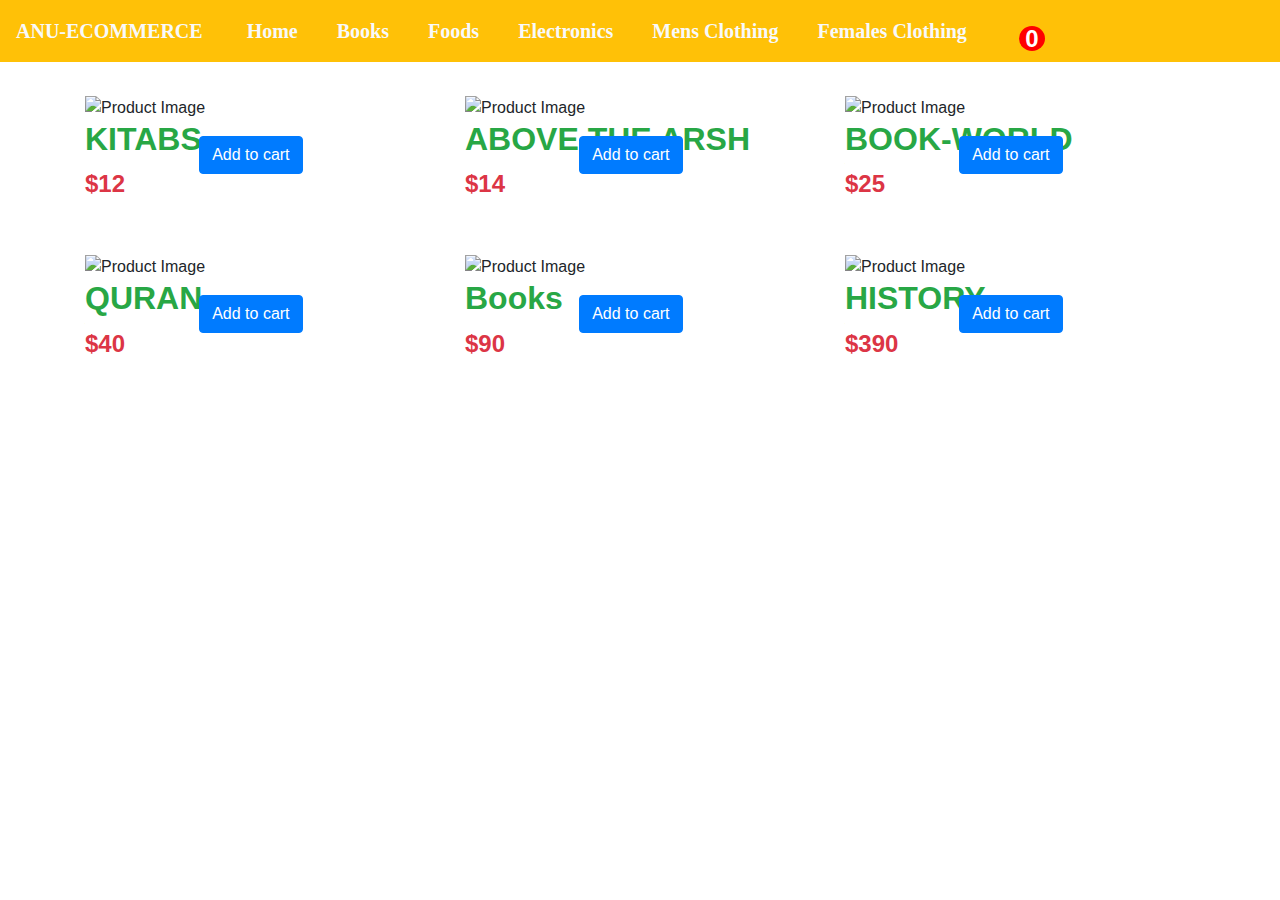
==== books.html @ 6b483357 "initial commit" ====
<!DOCTYPE html>
<html lang="en">
<head>
    <meta charset="UTF-8">
    <meta name="viewport" content="width=device-width, initial-scale=1.0">
    <title>Document</title>
    <link rel="stylesheet" href="https://cdnjs.cloudflare.com/ajax/libs/font-awesome/6.6.0/css/all.min.css" integrity="sha512-Kc323vGBEqzTmouAECnVceyQqyqdsSiqLQISBL29aUW4U/M7pSPA/gEUZQqv1cwx4OnYxTxve5UMg5GT6L4JJg==" crossorigin="anonymous" referrerpolicy="no-referrer" />
    <link rel="stylesheet" href="https://maxcdn.bootstrapcdn.com/bootstrap/4.5.2/css/bootstrap.min.css">
    <link rel="stylesheet" href="cart.css">
    <style >
        body{
            overflow-x: hidden !important;
        }
       
      
        .nav-item {
            white-space: nowrap; /* Prevent line break */
        }
    </style>
    </style>
</head>
<body>
    <nav class="navbar navbar-expand-lg navbar-light bg-warning fixed-top">
        <a class="navbar-brand text-light me-5" href="#">ANU-ECOMMERCE</a>
        <button class="navbar-toggler" type="button" data-toggle="collapse" data-target="#navbarNav" aria-controls="navbarNav" aria-expanded="false" aria-label="Toggle navigation">
            <span class="navbar-toggler-icon"></span>
        </button>
        <div class="collapse navbar-collapse" id="navbarNav">
            <ul class="navbar-nav ">
                <li class="nav-item">
                    <a class="nav-link active text-light   home-link ms-5" aria-current="page" href="cart.html">Home</a>
                </li>
                <li class="nav-item">
                    <a class="nav-link text-light" href="./books.html">Books</a>
                </li>
                <li class="nav-item ">
                    <a class="nav-link text-light me-5" href="./foods.html">Foods</a>
                </li>
                <li class="nav-item ">
                    <a class="nav-link text-light " href="./Electronics.html">Electronics</a>
                </li>
            
                <li class="nav-item ">
                    <a  style="display: flex !important;" class="nav-link text-light ms-4" href="./Mensclothing.html">Mens Clothing</a>
                </li>   
                    <li class="nav-item ">
                        <a class="nav-link text-light " href="Females.html">Females Clothing</a>
                    </li>
                    
                
                    <div class="container">
                        <div class="iconcart text-dark icart">
                          <i id="w" class="fa-solid fa-cart-shopping " ></i>
                          <div class="totalquantity">0</div>
                        </div>
                      </div> 
            
            </ul>
           
        </div>
    </nav>
   
    <br><br>
    <div class="cart">
        <h2>CART</h2>
        
            <!-- <div class="item">
                <img  src="./images/foods/ivan-torres-MQUqbmszGGM-unsplash.jpg"> -->
                <!-- <div class="content">
                    <div class="name">
                        Product Name
                    </div>
                    <div class="price">
                        $50/1 Product
                    </div>
                    <div class="quantity">
                        <button>-</button>
                         <span class="value">3</span>
                        <button>+</button> -->
                        <div id="cart-items"></div>
                    <!-- </div>
                </div>
            </div>
        </div> -->
        <p>Total: $<span id="cart-total">0.00</span></p> 
     <div class="buttons">
        <span class="close">CLOSE</span>
        <span class="checkout">
            <a href="checkout.html">
                CHECKOUT
            </a>
        </span>
     </div>
  
     </div>
    <div class="container">
        <div class="row">
            <div class="col-12  col-md-4 col-lg-4 ">
                <img src="../cartassignment/images/books/b1.avif" class="img-fluid mt-5" alt="Product Image">
                <h2 class="card-title text-success font-weight-bold">KITABS</h2>
                <div class="star-rating mb-2">
                    <span class="fa fa-star checked"></span>
                    <span class="fa fa-star checked"></span>
                    <span class="fa fa-star checked"></span>
                    <span class="fa fa-star checked"></span>
                    <span class="fa fa-star checked"></span>
                </div>
                <div class="price  h4 text-danger font-weight-bold">$12</div>
                <button class="btn btn-primary custom-btn" data-id="1" data-name="KITABS" data-price="12" data-image="../cartassignment/images/books/b1.avif" class="img-fluid" alt="Product Image">Add to cart</button>
            </div>
             <div class="col-12  col-md-4 col-lg-4">
                <img src="../cartassignment/images/books/b6.jpg" class="img-fluid mt-5" alt="Product Image">
                <h2 class="card-title text-success font-weight-bold">ABOVE THE ARSH</h2>
                <div class="star-rating mb-2">
                    <span class="fa fa-star checked"></span>
                    <span class="fa fa-star checked"></span>
                    <span class="fa fa-star checked"></span>
                    <span class="fa fa-star checked"></span>
                    <span class="fa fa-star checked"></span>
                </div>
                <div class="price   h4 text-danger font-weight-bold">$14</div>
                <button class="btn btn-primary custom-btn" data-id="2" data-name="ABOVE THE ARSH" data-price="14" data-image="../cartassignment/images/books/b6.jpg" class="img-fluid" alt="Product Image">Add to cart</button>
            </div>
            <div class="col-12  col-md-4 col-lg-4">
                <img src="../cartassignment/images/books/b4.avif" class="img-fluid mt-5" alt="Product Image">
                <h2 class="card-title text-success font-weight-bold">BOOK-WORLD</h2>
                <div class="star-rating mb-2">
                    <span class="fa fa-star checked"></span>
                    <span class="fa fa-star checked"></span>
                    <span class="fa fa-star checked"></span>
                    <span class="fa fa-star checked"></span>
                    <span class="fa fa-star checked"></span>
                </div>
                <div class="price  h4 text-danger font-weight-bold">$25</div>
                <button class="btn btn-primary custom-btn" data-id="4" data-name="BOOK-WORLD" data-price="25" data-image="../cartassignment/images/books/b4.avif" class="img-fluid" alt="Product Image">Add to cart</button>
            </div> 
            <div class="col-12  col-md-4 col-lg-4">
                <img src="../cartassignment/images/books/b3.avif" class="img-fluid mt-5" alt="Product Image">
                <h2 class="card-title text-success font-weight-bold">QURAN</h2>
                <div class="star-rating mb-2">
                    <span class="fa fa-star checked"></span>
                    <span class="fa fa-star checked"></span>
                    <span class="fa fa-star checked"></span>
                    <span class="fa fa-star checked"></span>
                    <span class="fa fa-star checked"></span>
                </div>
                <div class="price  h4 text-danger font-weight-bold">$40</div>
                <button class="btn btn-primary custom-btn" data-id="3" data-name="QURAN" data-price="40" data-image="../cartassignment/images/books/b3.avif" class="img-fluid" alt="Product Image">Add to cart</button>
            </div> 
          
            <div class="col-12  col-md-4 col-lg-4">
                <img src="../cartassignment/images/books/b5.avif" class="img-fluid mt-5" alt="Product Image">
                <h2 class="card-title text-success font-weight-bold">Books</h2>
                <div class="star-rating mb-2">
                    <span class="fa fa-star checked"></span>
                    <span class="fa fa-star checked"></span>
                    <span class="fa fa-star checked"></span>
                    <span class="fa fa-star checked"></span>
                    <span class="fa fa-star checked"></span>
                </div>
                <div class="price  h4 text-danger font-weight-bold">$90</div>
                <button class="btn btn-primary custom-btn" data-id="5" data-name="Books" data-price="90" data-image="../cartassignment/images/books/b5.avif" class="img-fluid" alt="Product Image">Add to cart</button>
            </div> 
            <div class="col-12  col-md-4 col-lg-4">
                <img src="../cartassignment/images/books/b2.avif" class="img-fluid mt-5" alt="Product Image">
                <h2 class="card-title text-success font-weight-bold">HISTORY</h2>
                <div class="star-rating mb-2">
                    <span class="fa fa-star checked"></span>
                    <span class="fa fa-star checked"></span>
                    <span class="fa fa-star checked"></span>
                    <span class="fa fa-star checked"></span>
                    <span class="fa fa-star checked"></span>
                </div>
                <div class="price  h4 text-danger font-weight-bold">$390</div>
                <button class="btn btn-primary custom-btn" data-id="6" data-name="HISTORY" data-price="390" data-image="../cartassignment/images/books/b2.avif" class="img-fluid" alt="Product Image">Add to cart</button>
            </div> 
    
    
    <script src="https://ajax.googleapis.com/ajax/libs/jquery/3.5.1/jquery.min.js"></script>
    <script src="https://cdnjs.cloudflare.com/ajax/libs/popper.js/1.16.0/umd/popper.min.js"></script>
    <script src="https://maxcdn.bootstrapcdn.com/bootstrap/4.5.2/js/bootstrap.min.js"></script>
    
    <script src="./cart.js"></script>
</body>
</html>
---- cart.css ----
.nav-item {
    margin-left: 20px;
    margin-right: 3px;
    font-size: large;/* Adjust this value as needed */
    font-size: 20px;
    font-family: Georgia, 'Times New Roman', Times, serif;
    font-weight: bold;
   
    /* z-index: 1000; */
}

.navbar-brand{
    font-size: large;/* Adjust this value as needed */
    font-size: 20px;
    font-family: Georgia, 'Times New Roman', Times, serif;
    font-weight: bold;

}
.iconcart {
    position: relative;
    left:   em;
    top: -5px;
    font-size: 2em;
}

.totalquantity{
    position: absolute;
    background-color: red;
    width: 26px;
    height: 25px;
    border-radius: 50%;
    color: white;
    
  z-index: 1300;
    display: flex; /* Use flexbox */
    align-items: center; /* Center vertically */
    justify-content: center; /* Center horizontally */
    top:0;
    right: 0;
    left: 24px;
    font-size: x-large;
    font-weight: bold;
    transform: translateX(2px);
}
.listproduct{
    display: grid;
    grid-template-columns: repeat(3,1fr);
    gap: 20px;
}
.custom-btn{
    position: absolute;
    top: 55%;
    left: 34%;
    display: flex;
    align-items: center;
    justify-content: center;
    /* background-color: #e6572c; */
    color: white;
    /* transform: translateX(40%) translateY(100px);
    opacity: 0; */
}
/* .custom-btn:hover{
    opacity: 1;
    transition: 0.5s ;
    transform: translateY(-20px);
} */
.cart{
    z-index: 1000;
   color: #fff;
   position: fixed;
   top: 0;
   /* right: -100%; */
   /* display: none; */
   width:400px;
   height: 100vh; 
   background-color: #0e0f11;
   display: none;
   gap: 20px;
   right: 0;
   grid-template-rows: 50px 1fr 50px;
   transition: right 1s;
   box-shadow: -2px 0 5px rgba(0, 0, 0, 0.5);
   
}
.cart h2{
    color: aqua;
    padding: 20px;
    margin: 0;
    margin-top: -18px;
}

#cart-items img {
    width: 50px;
    height: 50px;
    position: relative;
    right: -20em;
    top: -6em;
    border-radius: 5px;
}

#cart-items p {
    position: relative;
    right: -20em;
    top: -6em;
    margin: 0;
    font-weight: bold;
}
#cart-items div {
    display: flex;
    align-items: center;
    justify-content: space-between;
    padding: 10px 0;
    /* border-bottom: 1px solid #ddd; */
}

#cart-total {
    font-size: 1.5em;
    color: white;
}
.delete-btn {
    position: relative;
    right: -19em;
    top: -6em;
    background-color: red;
    color: white;
    border: none;
    cursor: pointer;
}
.decrease-btn{
    position: relative;
    right: -19em;
    top: -6em;
    background-color:blue;
    color: white;
    border: none;
    cursor: pointer;
}
 /* @media (max-width:576px){
    .cart{
        width: 230px;
        height: 350px;
    } */
    
/* }
@media (min-width: 576px) {
    .cart {
        width: 80%; /* Adjust width for tablets */
    /* }
} */

/* @media (min-width: 992px) {
    .cart { */
        /* width: 50%; Adjust width for desktops */
    /* }
}  */
  .checkout a{
    background-color: yellow;
    position: fixed;
    width: 130px;
  padding: 10px;
    text-align: center;
     right:  14em;
     top: 33rem; 
    color: white;
    font-weight: bold;
    
   

  }
  .close{
    color: white;
    position: fixed;
    /* top: 17em;
    right: 13rem; */
    right: 2em;
    top: 32.9rem;
    
    text-align: center;
    width: 130px;
    background-color: red;
    padding: 10px;
    
  }
  #cart-items {
    /* background-color: #fff; */
    /* border: 1px solid #ccc; */
    /* padding: 20px; */
    border-radius: 5px;
    margin-top: 15px;
    /* max-width: 500px; */
    display: none;
    position: relative;
    right:  20em;
    top: 5em;
    
}
.star-rating {
    color: #FFD700; /* Gold color for stars */
}

.checked {
    color: #FFD700; /* Gold color for checked stars */
}
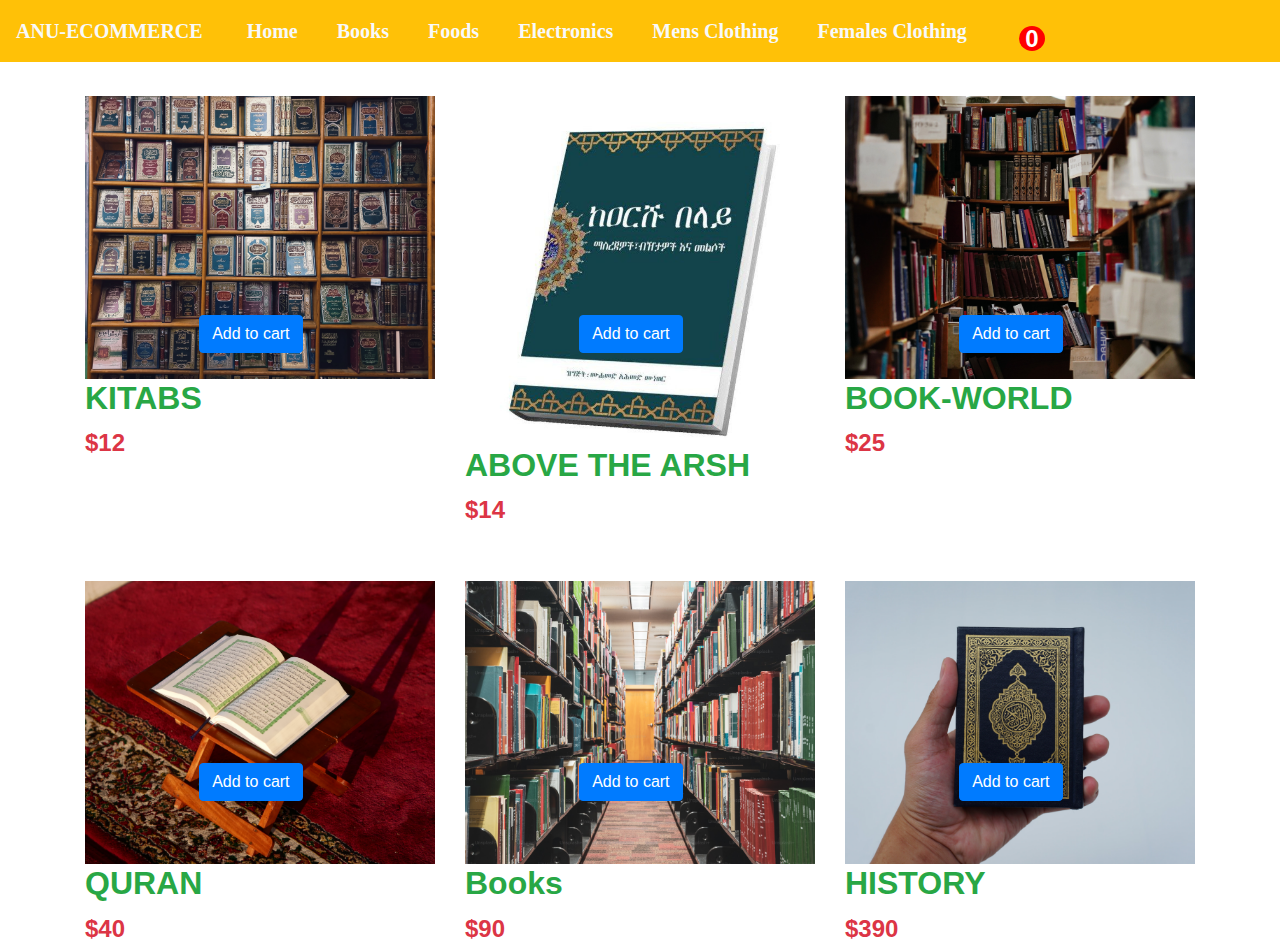
==== commit e6497e2b: "fixed image sizes" ====
--- a/books.html
+++ b/books.html
@@ -28,7 +28,7 @@
         <div class="collapse navbar-collapse" id="navbarNav">
             <ul class="navbar-nav ">
                 <li class="nav-item">
-                    <a class="nav-link active text-light   home-link ms-5" aria-current="page" href="cart.html">Home</a>
+                    <a class="nav-link active text-light   home-link ms-5" aria-current="page" href="index.html">Home</a>
                 </li>
                 <li class="nav-item">
                     <a class="nav-link text-light" href="./books.html">Books</a>
@@ -96,7 +96,7 @@
     <div class="container">
         <div class="row">
             <div class="col-12  col-md-4 col-lg-4 ">
-                <img src="../cartassignment/images/books/b1.avif" class="img-fluid mt-5" alt="Product Image">
+                <img src="images/books/b1.avif" class="img-fluid mt-5" alt="Product Image">
                 <h2 class="card-title text-success font-weight-bold">KITABS</h2>
                 <div class="star-rating mb-2">
                     <span class="fa fa-star checked"></span>
@@ -106,10 +106,10 @@
                     <span class="fa fa-star checked"></span>
                 </div>
                 <div class="price  h4 text-danger font-weight-bold">$12</div>
-                <button class="btn btn-primary custom-btn" data-id="1" data-name="KITABS" data-price="12" data-image="../cartassignment/images/books/b1.avif" class="img-fluid" alt="Product Image">Add to cart</button>
+                <button class="btn btn-primary custom-btn" data-id="1" data-name="KITABS" data-price="12" data-image="images/books/b1.avif" class="img-fluid" alt="Product Image">Add to cart</button>
             </div>
              <div class="col-12  col-md-4 col-lg-4">
-                <img src="../cartassignment/images/books/b6.jpg" class="img-fluid mt-5" alt="Product Image">
+                <img src="images/books/b6.jpg" class="img-fluid mt-5" alt="Product Image">
                 <h2 class="card-title text-success font-weight-bold">ABOVE THE ARSH</h2>
                 <div class="star-rating mb-2">
                     <span class="fa fa-star checked"></span>
@@ -119,10 +119,10 @@
                     <span class="fa fa-star checked"></span>
                 </div>
                 <div class="price   h4 text-danger font-weight-bold">$14</div>
-                <button class="btn btn-primary custom-btn" data-id="2" data-name="ABOVE THE ARSH" data-price="14" data-image="../cartassignment/images/books/b6.jpg" class="img-fluid" alt="Product Image">Add to cart</button>
+                <button class="btn btn-primary custom-btn" data-id="2" data-name="ABOVE THE ARSH" data-price="14" data-image="images/books/b6.jpg" class="img-fluid" alt="Product Image">Add to cart</button>
             </div>
             <div class="col-12  col-md-4 col-lg-4">
-                <img src="../cartassignment/images/books/b4.avif" class="img-fluid mt-5" alt="Product Image">
+                <img src="images/books/b4.avif" class="img-fluid mt-5" alt="Product Image">
                 <h2 class="card-title text-success font-weight-bold">BOOK-WORLD</h2>
                 <div class="star-rating mb-2">
                     <span class="fa fa-star checked"></span>
@@ -132,10 +132,10 @@
                     <span class="fa fa-star checked"></span>
                 </div>
                 <div class="price  h4 text-danger font-weight-bold">$25</div>
-                <button class="btn btn-primary custom-btn" data-id="4" data-name="BOOK-WORLD" data-price="25" data-image="../cartassignment/images/books/b4.avif" class="img-fluid" alt="Product Image">Add to cart</button>
+                <button class="btn btn-primary custom-btn" data-id="4" data-name="BOOK-WORLD" data-price="25" data-image="images/books/b4.avif" class="img-fluid" alt="Product Image">Add to cart</button>
             </div> 
             <div class="col-12  col-md-4 col-lg-4">
-                <img src="../cartassignment/images/books/b3.avif" class="img-fluid mt-5" alt="Product Image">
+                <img src="images/books/b3.avif" class="img-fluid mt-5" alt="Product Image">
                 <h2 class="card-title text-success font-weight-bold">QURAN</h2>
                 <div class="star-rating mb-2">
                     <span class="fa fa-star checked"></span>
@@ -145,11 +145,11 @@
                     <span class="fa fa-star checked"></span>
                 </div>
                 <div class="price  h4 text-danger font-weight-bold">$40</div>
-                <button class="btn btn-primary custom-btn" data-id="3" data-name="QURAN" data-price="40" data-image="../cartassignment/images/books/b3.avif" class="img-fluid" alt="Product Image">Add to cart</button>
+                <button class="btn btn-primary custom-btn" data-id="3" data-name="QURAN" data-price="40" data-image="images/books/b3.avif" class="img-fluid" alt="Product Image">Add to cart</button>
             </div> 
           
             <div class="col-12  col-md-4 col-lg-4">
-                <img src="../cartassignment/images/books/b5.avif" class="img-fluid mt-5" alt="Product Image">
+                <img src="images/books/b5.avif" class="img-fluid mt-5" alt="Product Image">
                 <h2 class="card-title text-success font-weight-bold">Books</h2>
                 <div class="star-rating mb-2">
                     <span class="fa fa-star checked"></span>
@@ -159,10 +159,10 @@
                     <span class="fa fa-star checked"></span>
                 </div>
                 <div class="price  h4 text-danger font-weight-bold">$90</div>
-                <button class="btn btn-primary custom-btn" data-id="5" data-name="Books" data-price="90" data-image="../cartassignment/images/books/b5.avif" class="img-fluid" alt="Product Image">Add to cart</button>
+                <button class="btn btn-primary custom-btn" data-id="5" data-name="Books" data-price="90" data-image="images/books/b5.avif" class="img-fluid" alt="Product Image">Add to cart</button>
             </div> 
             <div class="col-12  col-md-4 col-lg-4">
-                <img src="../cartassignment/images/books/b2.avif" class="img-fluid mt-5" alt="Product Image">
+                <img src="images/books/b2.avif" class="img-fluid mt-5" alt="Product Image">
                 <h2 class="card-title text-success font-weight-bold">HISTORY</h2>
                 <div class="star-rating mb-2">
                     <span class="fa fa-star checked"></span>
@@ -172,7 +172,7 @@
                     <span class="fa fa-star checked"></span>
                 </div>
                 <div class="price  h4 text-danger font-weight-bold">$390</div>
-                <button class="btn btn-primary custom-btn" data-id="6" data-name="HISTORY" data-price="390" data-image="../cartassignment/images/books/b2.avif" class="img-fluid" alt="Product Image">Add to cart</button>
+                <button class="btn btn-primary custom-btn" data-id="6" data-name="HISTORY" data-price="390" data-image="images/books/b2.avif" class="img-fluid" alt="Product Image">Add to cart</button>
             </div> 
     
     
